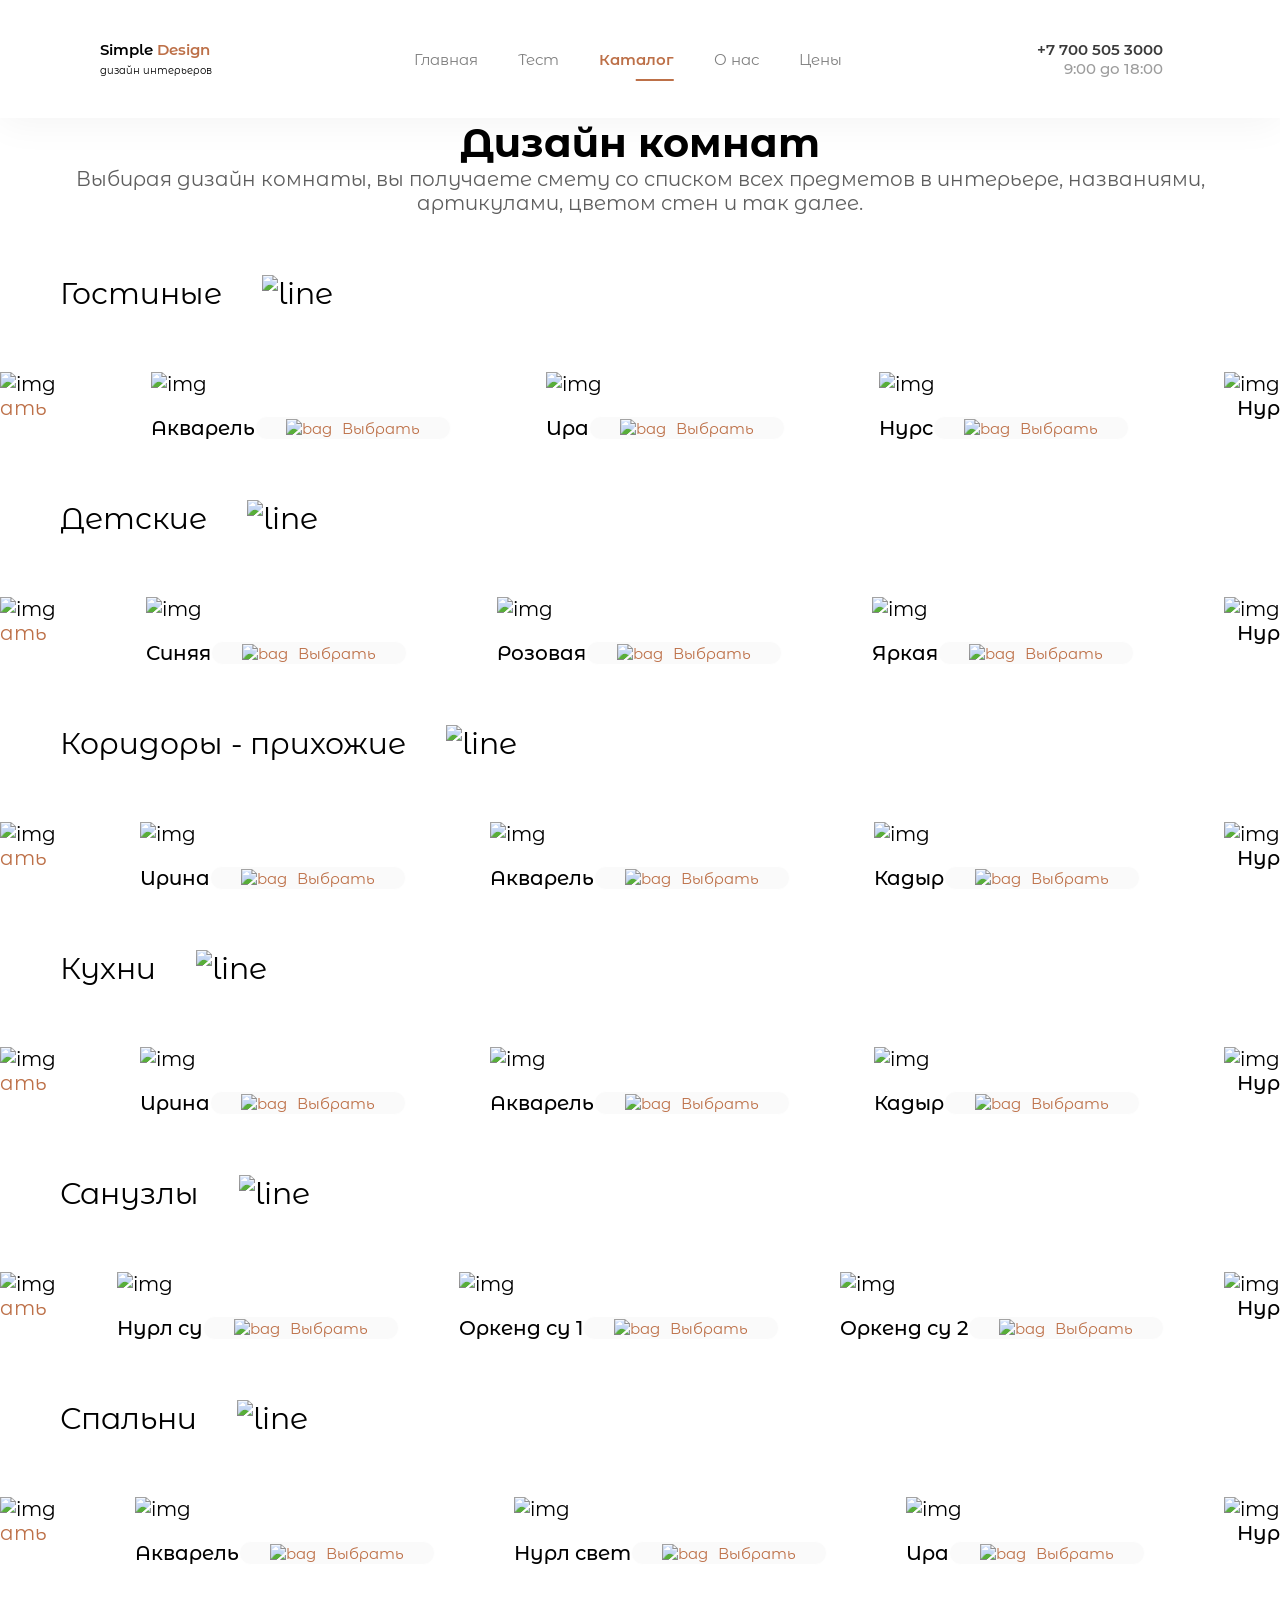
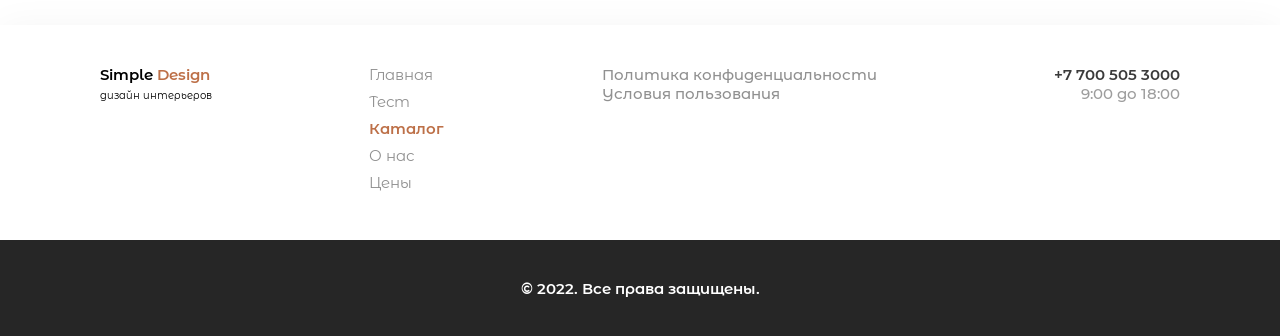
==== pages/catalog.html @ 39212b46 "add style changes" ====
<!DOCTYPE html>
<html lang="en">
  <head>
    <meta charset="UTF-8" />
    <meta http-equiv="X-UA-Compatible" content="IE=edge" />
    <meta name="viewport" content="width=device-width, initial-scale=1.0" />
    <link rel="stylesheet" href="../styles/main.css" />
    <link rel="stylesheet" href="../styles/catalog.css" />
    <link rel="shortcut icon" href="../images/favicon.svg" type="svg/xml" />
    <link
      href="https://fonts.googleapis.com/css2?family=Montserrat+Alternates:ital,wght@0,100;0,200;0,300;0,400;0,500;0,600;0,700;0,800;0,900;1,100;1,200;1,300;1,400;1,500;1,600;1,700;1,800;1,900&display=swap"
      rel="stylesheet"
    />
    <title>Каталог</title>
  </head>

  <body>
    <header class="header">
      <div class="header_container">
        <div class="header_logo">
          <a href="../index.html" class="header_logo-link"
            ><span>Simple</span> <span>Design</span> <br />
            <span>дизайн интерьеров</span></a
          >
        </div>
        <input type="checkbox" id="burger-toggle" class="burger-checkbox" />
        <label for="burger-toggle" class="burger-menu">
          <span></span>
          <span></span>
          <span></span>
        </label>
        <div class="header_nav-contact">
          <div class="header_nav">
            <ul class="header_nav-list">
              <li class="header_nav-item">
                <a href="../index.html" target="_blank" class="header_nav-link"
                  >Главная</a
                >
              </li>
              <li class="header_nav-item">
                <a href="#" target="_blank" class="header_nav-link">Тест</a>
              </li>
              <li class="header_nav-item">
                <a
                  href="./catalog.html"
                  target="_blank"
                  class="header_nav-link active"
                  >Каталог</a
                >
              </li>
              <li class="header_nav-item">
                <a
                  href="./about_us.html"
                  target="_blank"
                  class="header_nav-link"
                  >О нас</a
                >
              </li>
              <li class="header_nav-item">
                <a href="./prices.html" target="_blank" class="header_nav-link"
                  >Цены</a
                >
              </li>
              <li class="header_nav-item">
                <a href="#" target="_blank" id="nav-link_contact">Контакты</a>
              </li>
            </ul>
          </div>
          <div class="header_contact">
            <div class="header_contact-icon">
              <a href="tel:+77005053000" class="header_contact-phone">
                <img src="../images/Vector.svg" alt="" />
              </a>
            </div>
            <div class="header_contact-info">
              <a href="tel:+" class="header_contact-phone">+7 700 505 3000</a>
              <p class="header_contact-hours">9:00 до 18:00</p>
            </div>
          </div>
        </div>
      </div>
    </header>

    <main>
      <div class="main_container">
        <div class="main_ccontainer-head">
          <h3 class="head-design">Дизайн комнат</h3>
          <article class="head-text">
            Выбирая дизайн комнаты, вы получаете смету со списком всех предметов
            в интерьере, названиями, артикулами, цветом стен и так далее.
          </article>
        </div>
        <div class="main_container-livingRoom">
          <div class="livingRoom head">
            Гостиные <img src="../images/сatalog/LongLine.svg" alt="line" />
          </div>
          <div class="livingRoom cardsContainer">
            <div class="livingRoom-card0">
              <img
                src="../images/сatalog/leftHalf.PNG"
                alt="img"
                class="cardImage"
              />
              <p class="cardName-secondary">ать</p>
            </div>

            <div class="livingRoom-card1">
              <img
                src="../images/сatalog/image1.svg"
                alt="img"
                class="cardImage"
              />
              <div class="button-container">
                <p class="cardName">Акварель</p>
                <button class="cardButton">
                  <img src="../images/сatalog/bag.svg" alt="bag" /><a
                    href="./style_overview.html"
                    target="_blank"
                    >Выбрать</a
                  >
                </button>
              </div>
            </div>

            <div class="livingRoom-card2">
              <img
                src="../images/сatalog/image2.svg"
                alt="img"
                class="cardImage"
              />
              <div class="button-container">
                <p class="cardName">Ира</p>
                <button class="cardButton">
                  <img src="../images/сatalog/bag.svg" alt="bag" />Выбрать
                </button>
              </div>
            </div>

            <div class="livingRoom-card3">
              <img
                src="../images/сatalog/image3.svg"
                alt="img"
                class="cardImage"
              />
              <div class="button-container">
                <p class="cardName">Нурс</p>
                <button class="cardButton">
                  <img src="../images/сatalog/bag.svg" alt="bag" />Выбрать
                </button>
              </div>
            </div>

            <div class="livingRoom-card4">
              <img
                src="../images/сatalog/rightHalf.PNG"
                alt="img"
                class="cardImage"
              />
              <p class="cardName-third">Нур</p>
            </div>
          </div>

          <div class="livingRoom cardsContainer-mobile">
            <div class="livingRoom-mobile-card1">
              <img
                src="../images/сatalog/image1(1).svg"
                alt="img"
                class="cardImage-mobile"
              />
              <div class="button-container">
                <p class="cardName">Акварель</p>
                <button class="cardButton">
                  <img src="../images/сatalog/bag.svg" alt="bag" /><a
                    href="./style_overview.html"
                    target="_blank"
                    >Выбрать</a
                  >
                </button>
              </div>
            </div>
            <div class="livingRoom--mobile-card">
              <img
                src="../images/сatalog/line1.PNG"
                alt="img"
                class="cardImage-mobile"
              />
            </div>
          </div>
        </div>

        <div class="main_container-kidsRoom">
          <div class="kidsRoom head">
            Детские <img src="../images/сatalog/LongLine.svg" alt="line" />
          </div>
          <div class="kidsRoom cardsContainer">
            <div class="livingRoom-card0">
              <img
                src="../images/сatalog/leftHalf.PNG"
                alt="img"
                class="cardImage"
              />
              <p class="cardName-secondary">ать</p>
            </div>

            <div class="kidsRoom-card1">
              <img
                src="../images/сatalog/image4.svg"
                alt="img"
                class="cardImage"
              />
              <div class="button-container">
                <p class="cardName">Синяя</p>
                <button class="cardButton">
                  <img src="../images/сatalog/bag.svg" alt="bag" />Выбрать
                </button>
              </div>
            </div>

            <div class="kidsRoom-card2">
              <img
                src="../images/сatalog/image5.svg"
                alt="img"
                class="cardImage"
              />
              <div class="button-container">
                <p class="cardName">Розовая</p>
                <button class="cardButton">
                  <img src="../images/сatalog/bag.svg" alt="bag" />Выбрать
                </button>
              </div>
            </div>

            <div class="kidsRoom-card3">
              <img
                src="../images/сatalog/image6.svg"
                alt=" img"
                class="cardImage"
              />
              <div class="button-container">
                <p class="cardName">Яркая</p>
                <button class="cardButton">
                  <img src="../images/сatalog/bag.svg" alt="bag" />Выбрать
                </button>
              </div>
            </div>

            <div class="livingRoom-card4">
              <img
                src="../images/сatalog/rightHalf.PNG"
                alt="img"
                class="cardImage"
              />
              <p class="cardName-third">Нур</p>
            </div>
          </div>

          <div class="kidsRoom cardsContainer-mobile">
            <div class="kidsRoom-mobile-card1">
              <img
                src="../images/сatalog/image2(2).svg"
                alt="img"
                class="cardImage-mobile"
              />
              <div class="button-container">
                <p class="cardName">Акварель</p>
                <button class="cardButton">
                  <img src="../images/сatalog/bag.svg" alt="bag" />Выбрать
                </button>
              </div>
            </div>
            <div class="livingRoom--mobile-card">
              <img
                src="../images/сatalog/line2.PNG"
                alt="img"
                class="cardImage-mobile"
              />
            </div>
          </div>
        </div>

        <div class="main_container-hall">
          <div class="hall head">
            Коридоры - прихожие
            <img src="../images/сatalog/LongLine.svg" alt="line" />
          </div>
          <div class="hall cardsContainer">
            <div class="livingRoom-card0">
              <img
                src="../images/сatalog/leftHalf.PNG"
                alt="img"
                class="cardImage"
              />
              <p class="cardName-secondary">ать</p>
            </div>

            <div class="hall-card1">
              <img
                src="../images/сatalog/image7.svg"
                alt="img"
                class="cardImage"
              />
              <div class="button-container">
                <p class="cardName">Ирина</p>
                <button class="cardButton">
                  <img src="../images/сatalog/bag.svg" alt="bag" />Выбрать
                </button>
              </div>
            </div>

            <div class="hall-card2">
              <img
                src="../images/сatalog/image8.svg"
                alt="img"
                class="cardImage"
              />
              <div class="button-container">
                <p class="cardName">Акварель</p>
                <button class="cardButton">
                  <img src="../images/сatalog/bag.svg" alt="bag" />Выбрать
                </button>
              </div>
            </div>

            <div class="hall-card3">
              <img
                src="../images/сatalog/image9.svg"
                alt=" img"
                class="cardImage"
              />
              <div class="button-container">
                <p class="cardName">Кадыр</p>
                <button class="cardButton">
                  <img src="../images/сatalog/bag.svg" alt="bag" />Выбрать
                </button>
              </div>
            </div>

            <div class="livingRoom-card4">
              <img
                src="../images/сatalog/rightHalf.PNG"
                alt="img"
                class="cardImage"
              />
              <p class="cardName-third">Нур</p>
            </div>
          </div>

          <div class="hall cardsContainer-mobile">
            <div class="hall-mobile-card1">
              <img
                src="../images/сatalog/image3(2).svg"
                alt="img"
                class="cardImage-mobile"
              />
              <div class="button-container">
                <p class="cardName">Акварель</p>
                <button class="cardButton">
                  <img src="../images/сatalog/bag.svg" alt="bag" />Выбрать
                </button>
              </div>
            </div>
            <div class="livingRoom--mobile-card">
              <img
                src="../images/сatalog/line3.PNG"
                alt="img"
                class="cardImage-mobile"
              />
            </div>
          </div>
        </div>

        <div class="main_container-kitchen">
          <div class="kitchen head">
            Кухни <img src="../images/сatalog/LongLine.svg" alt="line" />
          </div>
          <div class="kitchen cardsContainer">
            <div class="livingRoom-card0">
              <img
                src="../images/сatalog/leftHalf.PNG"
                alt="img"
                class="cardImage"
              />
              <p class="cardName-secondary">ать</p>
            </div>

            <div class="kitchen-card1">
              <img
                src="../images/сatalog/image10.svg"
                alt="img"
                class="cardImage"
              />
              <div class="button-container">
                <p class="cardName">Ирина</p>
                <button class="cardButton">
                  <img src="../images/сatalog/bag.svg" alt="bag" />Выбрать
                </button>
              </div>
            </div>

            <div class="kitchen-card2">
              <img
                src="../images/сatalog/image11.svg"
                alt="img"
                class="cardImage"
              />
              <div class="button-container">
                <p class="cardName">Акварель</p>
                <button class="cardButton">
                  <img src="../images/сatalog/bag.svg" alt="bag" />Выбрать
                </button>
              </div>
            </div>

            <div class="kitchen-card3">
              <img
                src="../images/сatalog/image12.svg"
                alt=" img"
                class="cardImage"
              />
              <div class="button-container">
                <p class="cardName">Кадыр</p>
                <button class="cardButton">
                  <img src="../images/сatalog/bag.svg" alt="bag" />Выбрать
                </button>
              </div>
            </div>

            <div class="livingRoom-card4">
              <img
                src="../images/сatalog/rightHalf.PNG"
                alt="img"
                class="cardImage"
              />
              <p class="cardName-third">Нур</p>
            </div>
          </div>

          <div class="kitchen cardsContainer-mobile">
            <div class="kitchen-mobile-card1">
              <img
                src="../images/сatalog/image4(2).svg"
                alt="img"
                class="cardImage-mobile"
              />
              <div class="button-container">
                <p class="cardName">Акварель</p>
                <button class="cardButton">
                  <img src="../images/сatalog/bag.svg" alt="bag" />Выбрать
                </button>
              </div>
            </div>
            <div class="livingRoom--mobile-card">
              <img
                src="../images/сatalog/line4.PNG"
                alt="img"
                class="cardImage-mobile"
              />
            </div>
          </div>
        </div>
        <div class="main_container-toilet">
          <div class="toilet head">
            Санузлы <img src="../images/сatalog/LongLine.svg" alt="line" />
          </div>
          <div class="toilet cardsContainer">
            <div class="livingRoom-card0">
              <img
                src="../images/сatalog/leftHalf.PNG"
                alt="img"
                class="cardImage"
              />
              <p class="cardName-secondary">ать</p>
            </div>

            <div class="toilet-card1">
              <img
                src="../images/сatalog/image13.svg"
                alt="img"
                class="cardImage"
              />
              <div class="button-container">
                <p class="cardName">Нурл су</p>
                <button class="cardButton">
                  <img src="../images/сatalog/bag.svg" alt="bag" />Выбрать
                </button>
              </div>
            </div>

            <div class="toilet-card2">
              <img
                src="../images/сatalog/image14.svg"
                alt="img"
                class="cardImage"
              />
              <div class="button-container">
                <p class="cardName">Оркенд су 1</p>
                <button class="cardButton">
                  <img src="../images/сatalog/bag.svg" alt="bag" />Выбрать
                </button>
              </div>
            </div>

            <div class="toilet-card3">
              <img
                src="../images/сatalog/image15.svg"
                alt=" img"
                class="cardImage"
              />
              <div class="button-container">
                <p class="cardName">Оркенд су 2</p>
                <button class="cardButton">
                  <img src="../images/сatalog/bag.svg" alt="bag" />Выбрать
                </button>
              </div>
            </div>

            <div class="livingRoom-card4">
              <img
                src="../images/сatalog/rightHalf.PNG"
                alt="img"
                class="cardImage"
              />
              <p class="cardName-third">Нур</p>
            </div>
          </div>

          <div class="toilet cardsContainer-mobile">
            <div class="toilet-mobile-card1">
              <img
                src="../images/сatalog/image5(2).svg"
                alt="img"
                class="cardImage-mobile"
              />
              <div class="button-container">
                <p class="cardName">Акварель</p>
                <button class="cardButton">
                  <img src="../images/сatalog/bag.svg" alt="bag" />Выбрать
                </button>
              </div>
            </div>
            <div class="toilet-mobile-card">
              <img
                src="../images/сatalog/line5.PNG"
                alt="img"
                class="cardImage-mobile"
              />
            </div>
          </div>
        </div>

        <div class="main_container-bedroom">
          <div class="bedroom head">
            Спальни <img src="../images/сatalog/LongLine.svg" alt="line" />
          </div>
          <div class="bedroom cardsContainer">
            <div class="livingRoom-card0">
              <img
                src="../images/сatalog/leftHalf.PNG"
                alt="img"
                class="cardImage"
              />
              <p class="cardName-secondary">ать</p>
            </div>

            <div class="bedroom-card1">
              <img
                src="../images/сatalog/image16.svg"
                alt="img"
                class="cardImage"
              />
              <div class="button-container">
                <p class="cardName">Акварель</p>
                <button class="cardButton">
                  <img src="../images/сatalog/bag.svg" alt="bag" />Выбрать
                </button>
              </div>
            </div>

            <div class="bedroom-card2">
              <img
                src="../images/сatalog/image17.svg"
                alt="img"
                class="cardImage"
              />
              <div class="button-container">
                <p class="cardName">Нурл свет</p>
                <button class="cardButton">
                  <img src="../images/сatalog/bag.svg" alt="bag" />Выбрать
                </button>
              </div>
            </div>

            <div class="bedroom-card3">
              <img
                src="../images/сatalog/image18.svg"
                alt=" img"
                class="cardImage"
              />
              <div class="button-container">
                <p class="cardName">Ира</p>
                <button class="cardButton">
                  <img src="../images/сatalog/bag.svg" alt="bag" />Выбрать
                </button>
              </div>
            </div>

            <div class="livingRoom-card4">
              <img
                src="../images/сatalog/rightHalf.PNG"
                alt="img"
                class="cardImage"
              />
              <p class="cardName-third">Нур</p>
            </div>
          </div>

          <div class="bedroom cardsContainer-mobile">
            <div class="bedroom-mobile-card1">
              <img
                src="../images/сatalog/image6(2).svg"
                alt="img"
                class="cardImage-mobile"
              />
              <div class="button-container">
                <p class="cardName">Акварель</p>
                <button class="cardButton">
                  <img src="../images/сatalog/bag.svg" alt="bag" />Выбрать
                </button>
              </div>
            </div>
            <div class="toilet-mobile-card">
              <img
                src="../images/сatalog/line6.PNG"
                alt="img"
                class="cardImage-mobile"
              />
            </div>
          </div>
        </div>
      </div>
    </main>

    <footer class="footer">
      <div class="footer_container">
        <div class="footer_logo">
          <a href="#" class="footer_logo-link"
            ><span>Simple</span> <span>Design</span> <br />
            <span>дизайн интерьеров</span></a
          >
        </div>
        <div class="footer_nav">
          <ul class="footer_nav-list">
            <li class="footer_nav-item">
              <a href="../index.html" target="_blank" class="footer_nav-link"
                >Главная</a
              >
            </li>
            <li class="footer_nav-item">
              <a href="#" target="_blank" class="footer_nav-link">Тест</a>
            </li>
            <li class="footer_nav-item">
              <a
                href="./catalog.html"
                target="_blank"
                class="footer_nav-link active"
                >Каталог</a
              >
            </li>
            <li class="footer_nav-item">
              <a href="./about_us.html" target="_blank" class="footer_nav-link"
                >О нас</a
              >
            </li>
            <li class="footer_nav-item">
              <a href="#" target="_blank" class="footer_nav-link">Цены</a>
            </li>
          </ul>
        </div>
        <div class="footer-policy">
          <ul class="footer_policy-list">
            <li class="footer_policy-item">
              <a href="#" target="_blank" class="footer_policy-link"
                >Политика конфиденциальности</a
              >
            </li>
            <li class="footer_policy-item">
              <a href="#" target="_blank" class="footer_policy-link"
                >Условия пользования</a
              >
            </li>
          </ul>
        </div>
        <div class="footer_contact">
          <div class="footer_contact-icon">
            <a href="tel:+77005053000" class="footer_contact-phone"
              ><img src="../images/Vector.svg" alt=""
            /></a>
          </div>
          <div class="footer_contact-info">
            <a href="tel:+" class="footer_contact-phone">+7 700 505 3000</a>
            <p class="footer_contact-hours">9:00 до 18:00</p>
          </div>
        </div>
      </div>
      <div class="footer__copyright">
        <p>&copy; 2022. Все права защищены.</p>
      </div>
    </footer>
  </body>
</html>
---- styles/main.css ----
* {
  padding: 0;
  margin: 0;
  box-sizing: border-box;
}

html {
  font-family: "Montserrat Alternates", sans-serif;
  font-size: 20px;
}

body {
  width: 100%;
  max-width: 1600px;
  margin: 0 auto;
}/*# sourceMappingURL=main.css.map */
---- styles/catalog.css ----
@charset "UTF-8";
.header_container {
  font-weight: 600;
  font-size: 0.75rem;
  box-shadow: 0 4px 37px 0 rgba(0, 0, 0, 0.05);
  padding: 2rem 5rem;
  display: flex;
  justify-content: space-between;
  position: relative;
}
.header_container a {
  text-decoration: none;
}
.header_container .header_logo a span:nth-of-type(1) {
  color: black;
}
.header_container .header_logo a span:nth-of-type(2) {
  color: #bd7048;
}
.header_container .header_logo a span:nth-of-type(3) {
  font-weight: 400;
  color: black;
  font-size: 0.5rem;
}
.header_container .burger-checkbox {
  display: none;
}
.header_container .burger-menu {
  display: none;
  flex-direction: column;
  justify-content: space-between;
  width: 37px;
  height: 37px;
  cursor: pointer;
}
.header_container .burger-menu span {
  display: block;
  background-color: #000;
  height: 6px;
  width: 100%;
  margin: 4px 0;
  transition: all 0.3s ease;
}
.header_container .burger-menu span:nth-child(1), .header_container .burger-menu span:nth-child(3) {
  /* Верхняя и нижняя линии */
  width: 25px;
  margin-left: 10px; /* Длина короче средней */
}
.header_container .burger-menu span:nth-child(2) {
  /* Средняя линия */
  width: 40px;
  margin-left: 0; /* Полная ширина */
}
.header_container .header_nav-contact {
  display: flex;
  justify-content: space-around;
  align-items: center;
  width: 80%;
}
.header_container .header_nav-contact .header_nav {
  display: flex;
  margin-left: 3rem;
}
.header_container .header_nav-contact .header_nav-list {
  display: flex;
  list-style: none;
  font-weight: 400;
}
.header_container .header_nav-contact .header_nav-list li {
  padding: 0.4rem 1rem;
}
.header_container .header_nav-contact .header_nav-list li a {
  color: rgba(0, 0, 0, 0.5);
}
.header_container .header_nav-contact .header_nav-list li #nav-link_contact {
  display: none;
}
.header_container .header_nav-contact .header_nav-list .header_nav-link {
  padding-bottom: 0.6rem;
  position: relative;
  transition: color 0.3s ease;
}
.header_container .header_nav-contact .header_nav-list .header_nav-link::after {
  content: "";
  position: absolute;
  bottom: 0;
  left: 25%;
  width: 50%;
  height: 0.1rem;
  background-color: #bd7048;
  transform: translateX(50%);
  transition: opacity 0.3s ease;
  opacity: 0;
}
.header_container .header_nav-contact .header_nav-list .header_nav-link.active {
  color: #bd7048;
  font-weight: 600;
}
.header_container .header_nav-contact .header_nav-list .header_nav-link.active::after {
  opacity: 1;
}
.header_container .header_nav-contact .header_nav-list .header_nav-link:hover {
  color: #bd7048;
}
.header_container .header_nav-contact .header_nav-list .header_nav-link:hover::after {
  opacity: 1;
}
.header_container .header_nav-contact .header_contact {
  display: flex;
  align-items: center;
  margin-left: 4rem;
}
.header_container .header_nav-contact .header_contact .header_contact-icon {
  padding-top: 0.2rem;
  padding-right: 1rem;
}
.header_container .header_nav-contact .header_contact .header_contact-info {
  display: flex;
  flex-direction: column;
  align-items: flex-end;
}
.header_container .header_nav-contact .header_contact .header_contact-info a {
  font-weight: 600;
  color: #3b3b3b;
}
.header_container .header_nav-contact .header_contact .header_contact-info a:hover {
  color: #bd7048;
}
.header_container .header_nav-contact .header_contact .header_contact-info p {
  font-weight: 500;
  color: rgba(59, 59, 59, 0.5);
}

.footer {
  font-family: "Montserrat Alternates", sans-serif;
  font-size: 0.75rem;
  font-weight: 600;
  box-shadow: 0 4px 37px 0 rgba(0, 0, 0, 0.05);
}
.footer .footer_container {
  padding: 2rem 5rem;
  display: flex;
  justify-content: space-between;
}
.footer .footer_container a {
  text-decoration: none;
}
.footer .footer_container .footer_logo a span:nth-of-type(1) {
  color: black;
}
.footer .footer_container .footer_logo a span:nth-of-type(2) {
  color: #bd7048;
}
.footer .footer_container .footer_logo a span:nth-of-type(3) {
  font-weight: 400;
  color: black;
  font-size: 0.5rem;
}
.footer .footer_container .footer_nav-list {
  list-style: none;
  font-weight: 400;
}
.footer .footer_container .footer_nav-list li {
  padding-bottom: 0.4rem;
}
.footer .footer_container .footer_nav-list li a {
  color: rgba(33, 33, 33, 0.5);
}
.footer .footer_container .footer_nav-list .footer_nav-link.active {
  color: #bd7048;
  font-weight: 600;
}
.footer .footer_container .footer_nav-list .footer_nav-link.active::after {
  opacity: 1;
}
.footer .footer_container .footer_nav-list .footer_nav-link:hover {
  color: #bd7048;
}
.footer .footer_container .footer-policy {
  font-weight: 500;
}
.footer .footer_container .footer-policy li {
  list-style: none;
}
.footer .footer_container .footer-policy li a {
  color: rgba(33, 33, 33, 0.5);
}
.footer .footer_container .footer-policy li a:hover {
  color: #bd7048;
}
.footer .footer_container .footer_contact {
  display: flex;
}
.footer .footer_container .footer_contact .footer_contact-icon {
  padding-top: 0.2rem;
  padding-right: 1rem;
}
.footer .footer_container .footer_contact .footer_contact-info {
  display: flex;
  flex-direction: column;
  align-items: flex-end;
}
.footer .footer_container .footer_contact .footer_contact-info a {
  font-weight: 600;
  color: #3b3b3b;
}
.footer .footer_container .footer_contact .footer_contact-info a:hover {
  color: #bd7048;
}
.footer .footer_container .footer_contact .footer_contact-info p {
  font-weight: 500;
  color: rgba(59, 59, 59, 0.5);
}
.footer .footer__copyright {
  height: 4.8rem;
  background-color: #262626;
  color: white;
  display: flex;
  justify-content: center;
  align-items: center;
}

.main_container {
  padding: 0 0 3rem 0;
  font-family: "Montserrat Alternates", sans-serif;
}

.main_ccontainer-head {
  display: flex;
  flex-direction: column;
  align-items: center;
}

.head-design {
  font-size: 40px;
}

.head-text {
  color: rgba(26, 26, 26, 0.7);
  font-size: 20px;
  max-width: 62.75rem;
  text-align: center;
}

.head {
  display: flex;
  font-size: 30px;
  padding: 3rem;
  gap: 2rem;
}
.head img {
  max-width: 60rem;
}

.cardsContainer {
  display: flex;
  flex-wrap: nowrap;
  justify-content: space-between;
}

.cardImage {
  height: 16rem;
}

.cardName,
.cardName-third {
  font-weight: 500;
}

.cardName-third {
  text-align: end;
}

.cardButton {
  display: flex;
  align-items: center;
  gap: 10px;
  border: 1px solid white;
  border-radius: 25px;
  font-family: "Montserrat Alternates", sans-serif;
  color: #bd7048;
  font-size: 15px;
  background-color: #fafafa;
  padding-left: 1.5rem;
  padding-right: 1.5rem;
  cursor: pointer;
}
.cardButton:hover {
  background-color: #f14635;
  opacity: 0.8;
  color: white;
}
.cardButton a {
  text-decoration: none;
  color: #bd7048;
}
.cardButton a:hover {
  color: white;
}

.cardName-secondary {
  color: #bd7048;
}

.button-container {
  padding-top: 1rem;
  display: flex;
  justify-content: space-around;
}

.button {
  text-align: center;
  cursor: pointer;
}

.cardsContainer-mobile {
  display: none;
}

@media screen and (max-width: 768px) {
  .main_container {
    min-width: 760px;
    max-width: 768px;
  }
  .cardImage {
    max-width: 15rem;
  }
  .cardName,
  .cardButton,
  .cardButton > a {
    font-size: 0.8rem;
  }
  .livingRoom-card0,
  .livingRoom-card4 {
    display: none;
  }
  .head {
    gap: 1rem;
  }
  .head img {
    max-width: 18rem;
  }
  .header_container .burger-menu {
    display: flex;
  }
  .header_container .header_nav-contact {
    display: none;
    flex-direction: column;
    align-items: flex-end;
    background-color: white;
    position: absolute;
    padding: 0 4rem;
    top: 100%;
    right: 0%;
    width: 50%;
    font-size: large;
    border-radius: 0 0 0 20px;
    box-shadow: 0 4px 6px rgba(0, 0, 0, 0.475);
    z-index: 10;
  }
  .header_container .header_nav-contact .header_nav .header_nav-list {
    flex-direction: column;
    align-items: flex-end;
  }
  .header_container .header_nav-contact .header_nav .header_nav-list #nav-link_contact {
    display: inline-block;
  }
  .header_container .header_nav-contact .header_nav .header_nav-list .header_nav-item {
    margin: 0;
    margin-bottom: 1rem;
    text-align: center;
  }
  .header_container .header_nav-contact .header_contact {
    display: none;
  }
  .header_container .burger-checkbox:checked ~ .header_nav-contact {
    display: flex;
    width: 10rem;
  }
  .header_container .burger-checkbox:checked + .burger-menu span:nth-child(1) {
    transform: rotate(45deg) translate(12px, 6px);
  }
  .header_container .burger-checkbox:checked + .burger-menu span:nth-child(2) {
    opacity: 0;
  }
  .header_container .burger-checkbox:checked + .burger-menu span:nth-child(3) {
    transform: rotate(-45deg) translate(11px, -5px);
  }
  .footer .footer_nav {
    display: none;
  }
}
@media screen and (max-width: 440px) {
  .header_container {
    padding: 2rem;
  }
  .header_container .burger-checkbox:checked ~ .header_nav-contact {
    width: 12rem;
  }
  .main_container,
  .header,
  .footer {
    min-width: 27.5rem;
  }
  .cardsContainer {
    display: none;
  }
  .cardsContainer-mobile {
    display: flex;
    justify-content: space-between;
    padding-left: 2.5rem;
  }
  .cardImage-mobile {
    height: 13.6rem;
  }
  .main_ccontainer-head {
    display: none;
  }
  .head {
    font-size: 25px;
  }
  .head img {
    display: none;
  }
  .footer .footer-policy {
    display: none;
  }
}/*# sourceMappingURL=catalog.css.map */
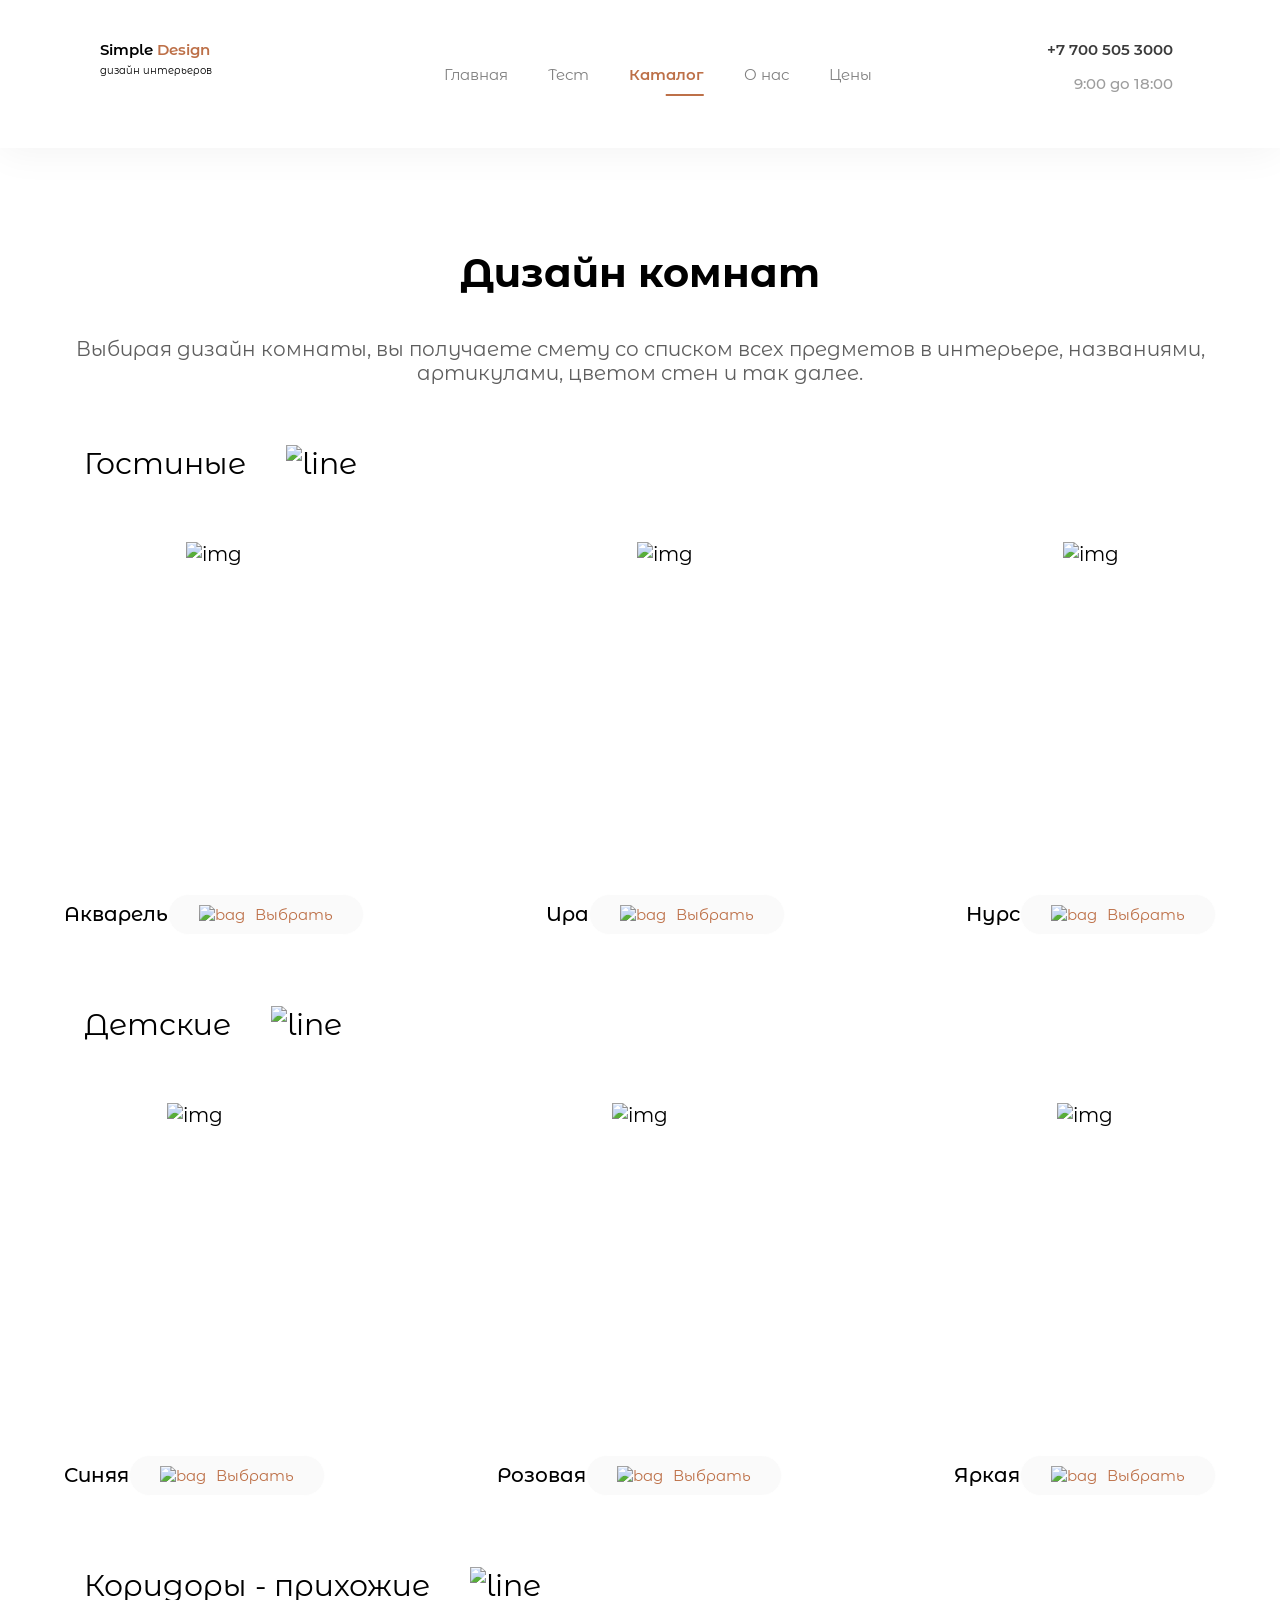
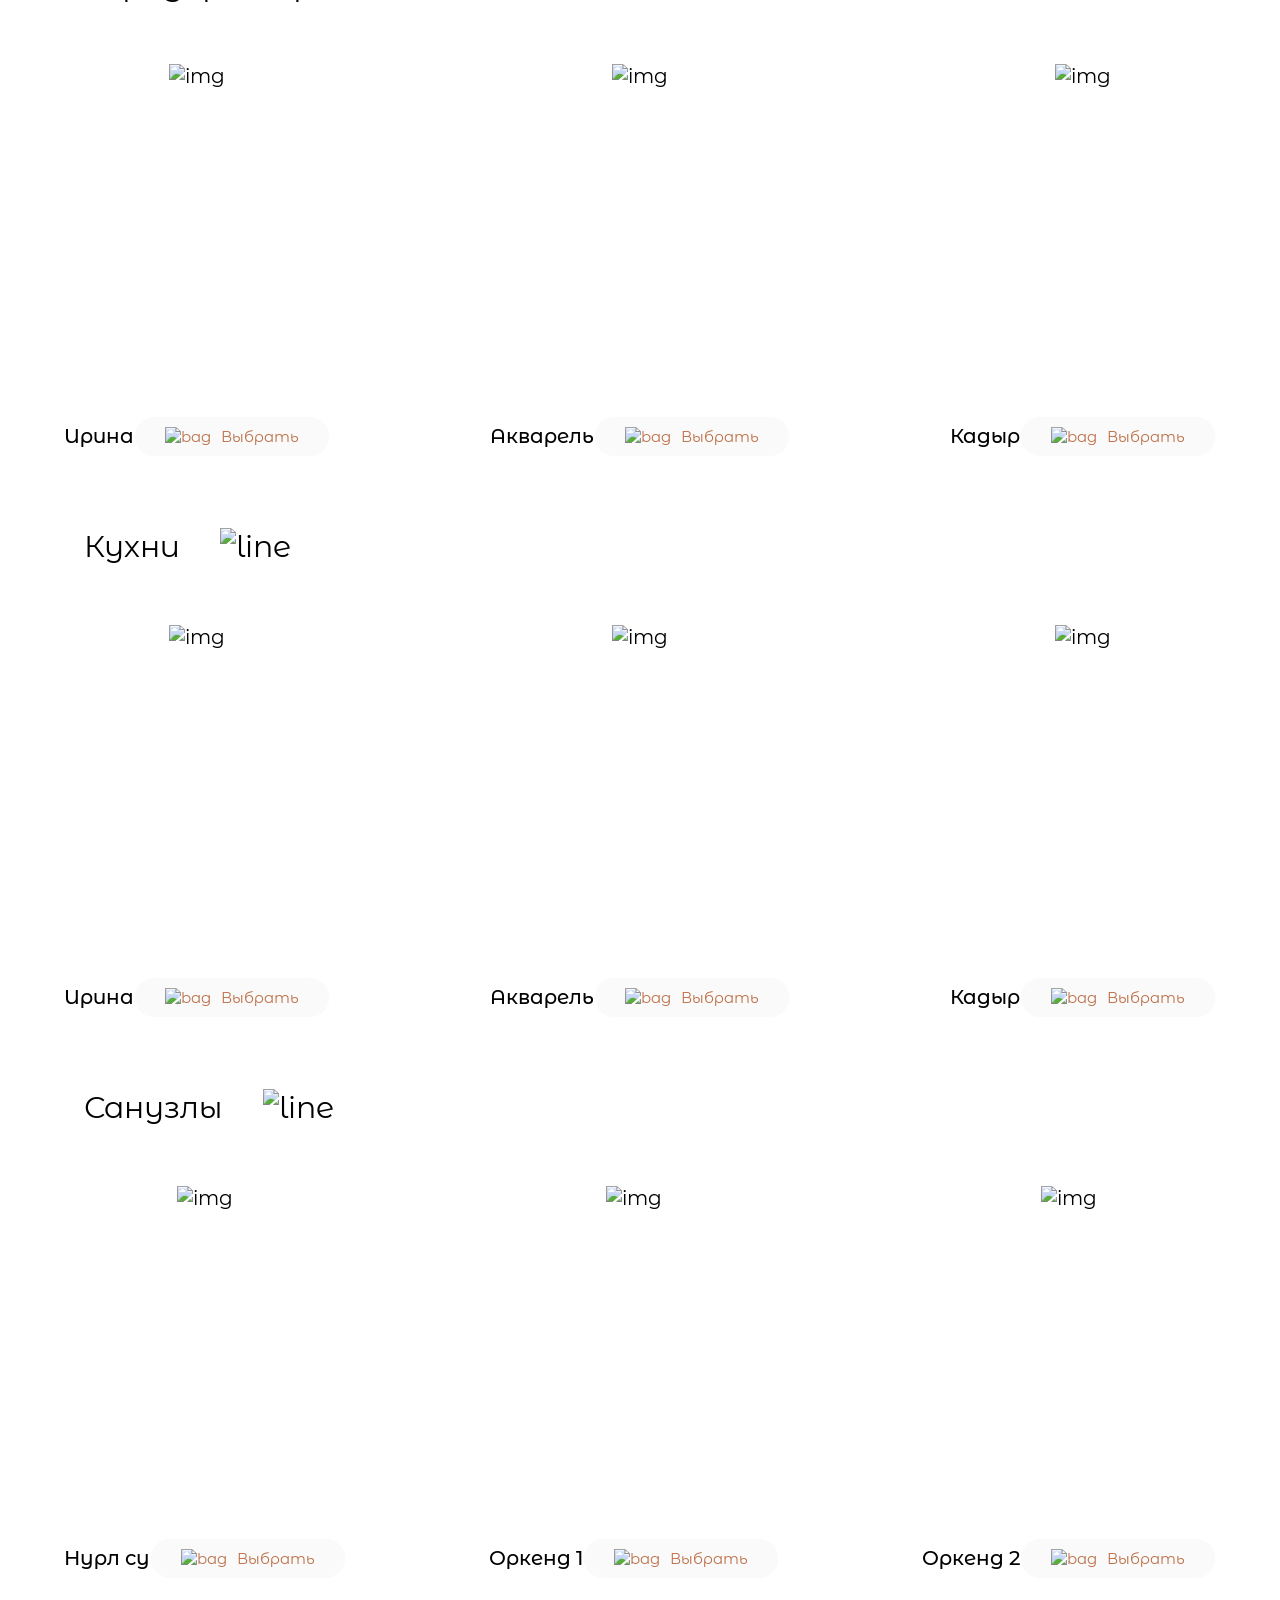
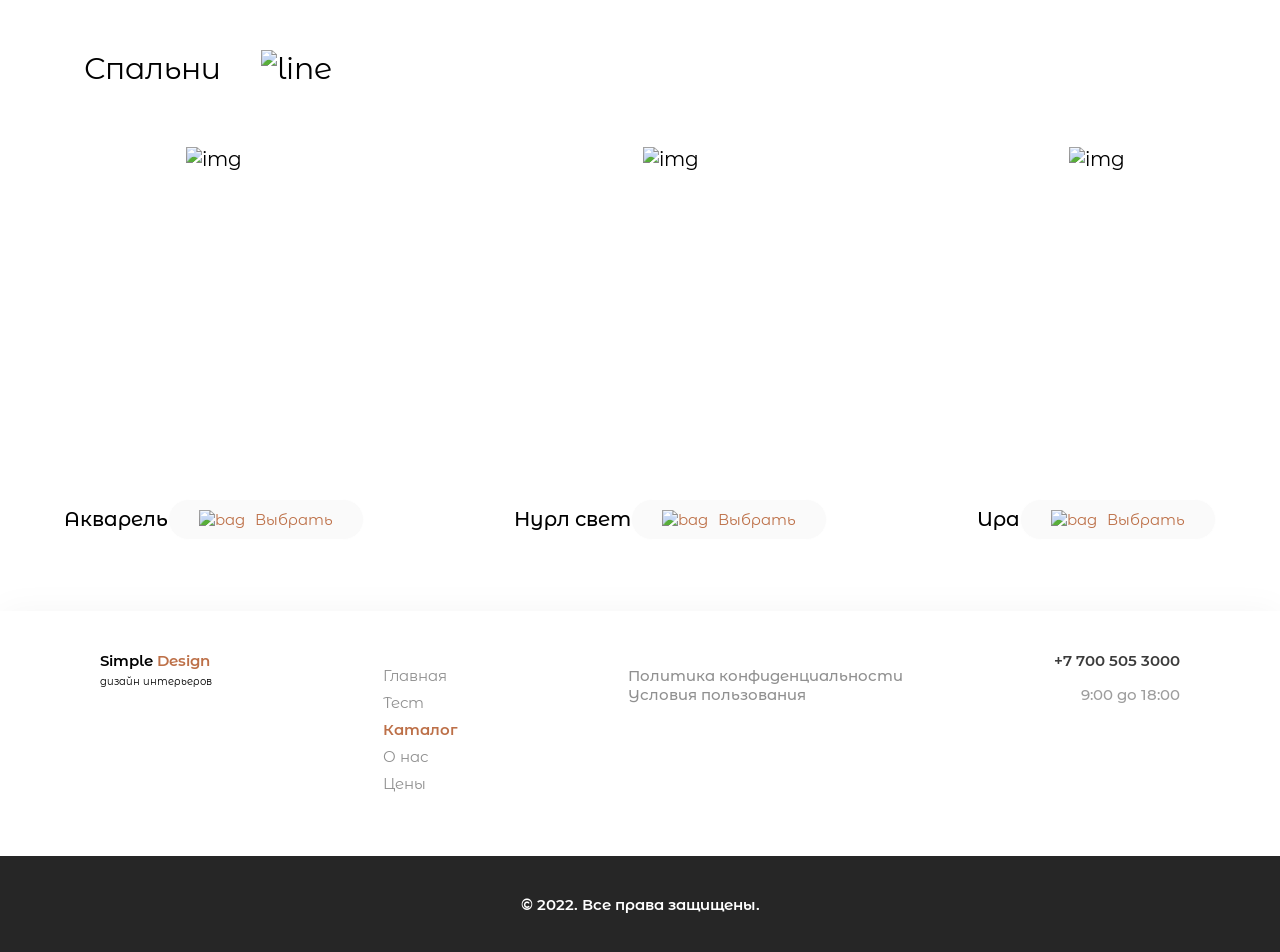
==== commit d4cf78c5: "style fixes" ====
--- a/pages/catalog.html
+++ b/pages/catalog.html
@@ -95,16 +95,7 @@
             Гостиные <img src="../images/сatalog/LongLine.svg" alt="line" />
           </div>
           <div class="livingRoom cardsContainer">
-            <div class="livingRoom-card0">
-              <img
-                src="../images/сatalog/leftHalf.PNG"
-                alt="img"
-                class="cardImage"
-              />
-              <p class="cardName-secondary">ать</p>
-            </div>
-
-            <div class="livingRoom-card1">
+            <div class="livingRoom-card1 card">
               <img
                 src="../images/сatalog/image1.svg"
                 alt="img"
@@ -122,7 +113,7 @@
               </div>
             </div>
 
-            <div class="livingRoom-card2">
+            <div class="livingRoom-card2 card">
               <img
                 src="../images/сatalog/image2.svg"
                 alt="img"
@@ -136,7 +127,7 @@
               </div>
             </div>
 
-            <div class="livingRoom-card3">
+            <div class="livingRoom-card3 card">
               <img
                 src="../images/сatalog/image3.svg"
                 alt="img"
@@ -148,22 +139,13 @@
                   <img src="../images/сatalog/bag.svg" alt="bag" />Выбрать
                 </button>
               </div>
-            </div>
-
-            <div class="livingRoom-card4">
-              <img
-                src="../images/сatalog/rightHalf.PNG"
-                alt="img"
-                class="cardImage"
-              />
-              <p class="cardName-third">Нур</p>
             </div>
           </div>
 
           <div class="livingRoom cardsContainer-mobile">
             <div class="livingRoom-mobile-card1">
               <img
-                src="../images/сatalog/image1(1).svg"
+                src="../images/сatalog/image1-1.svg"
                 alt="img"
                 class="cardImage-mobile"
               />
@@ -178,13 +160,6 @@
                 </button>
               </div>
             </div>
-            <div class="livingRoom--mobile-card">
-              <img
-                src="../images/сatalog/line1.PNG"
-                alt="img"
-                class="cardImage-mobile"
-              />
-            </div>
           </div>
         </div>
 
@@ -193,16 +168,7 @@
             Детские <img src="../images/сatalog/LongLine.svg" alt="line" />
           </div>
           <div class="kidsRoom cardsContainer">
-            <div class="livingRoom-card0">
-              <img
-                src="../images/сatalog/leftHalf.PNG"
-                alt="img"
-                class="cardImage"
-              />
-              <p class="cardName-secondary">ать</p>
-            </div>
-
-            <div class="kidsRoom-card1">
+            <div class="kidsRoom-card1 card">
               <img
                 src="../images/сatalog/image4.svg"
                 alt="img"
@@ -216,7 +182,7 @@
               </div>
             </div>
 
-            <div class="kidsRoom-card2">
+            <div class="kidsRoom-card2 card">
               <img
                 src="../images/сatalog/image5.svg"
                 alt="img"
@@ -230,7 +196,7 @@
               </div>
             </div>
 
-            <div class="kidsRoom-card3">
+            <div class="kidsRoom-card3 card">
               <img
                 src="../images/сatalog/image6.svg"
                 alt=" img"
@@ -243,37 +209,21 @@
                 </button>
               </div>
             </div>
-
-            <div class="livingRoom-card4">
-              <img
-                src="../images/сatalog/rightHalf.PNG"
-                alt="img"
-                class="cardImage"
-              />
-              <p class="cardName-third">Нур</p>
-            </div>
           </div>
 
           <div class="kidsRoom cardsContainer-mobile">
             <div class="kidsRoom-mobile-card1">
               <img
-                src="../images/сatalog/image2(2).svg"
+                src="../images/сatalog/image2-2.svg"
                 alt="img"
                 class="cardImage-mobile"
               />
               <div class="button-container">
-                <p class="cardName">Акварель</p>
-                <button class="cardButton">
-                  <img src="../images/сatalog/bag.svg" alt="bag" />Выбрать
-                </button>
-              </div>
-            </div>
-            <div class="livingRoom--mobile-card">
-              <img
-                src="../images/сatalog/line2.PNG"
-                alt="img"
-                class="cardImage-mobile"
-              />
+                <p class="cardName">Синяя</p>
+                <button class="cardButton">
+                  <img src="../images/сatalog/bag.svg" alt="bag" />Выбрать
+                </button>
+              </div>
             </div>
           </div>
         </div>
@@ -284,16 +234,7 @@
             <img src="../images/сatalog/LongLine.svg" alt="line" />
           </div>
           <div class="hall cardsContainer">
-            <div class="livingRoom-card0">
-              <img
-                src="../images/сatalog/leftHalf.PNG"
-                alt="img"
-                class="cardImage"
-              />
-              <p class="cardName-secondary">ать</p>
-            </div>
-
-            <div class="hall-card1">
+            <div class="hall-card1 card">
               <img
                 src="../images/сatalog/image7.svg"
                 alt="img"
@@ -307,7 +248,7 @@
               </div>
             </div>
 
-            <div class="hall-card2">
+            <div class="hall-card2 card">
               <img
                 src="../images/сatalog/image8.svg"
                 alt="img"
@@ -321,7 +262,7 @@
               </div>
             </div>
 
-            <div class="hall-card3">
+            <div class="hall-card3 card">
               <img
                 src="../images/сatalog/image9.svg"
                 alt=" img"
@@ -334,37 +275,21 @@
                 </button>
               </div>
             </div>
-
-            <div class="livingRoom-card4">
-              <img
-                src="../images/сatalog/rightHalf.PNG"
-                alt="img"
-                class="cardImage"
-              />
-              <p class="cardName-third">Нур</p>
-            </div>
           </div>
 
           <div class="hall cardsContainer-mobile">
             <div class="hall-mobile-card1">
               <img
-                src="../images/сatalog/image3(2).svg"
+                src="../images/сatalog/image3-2.svg"
                 alt="img"
                 class="cardImage-mobile"
               />
               <div class="button-container">
-                <p class="cardName">Акварель</p>
-                <button class="cardButton">
-                  <img src="../images/сatalog/bag.svg" alt="bag" />Выбрать
-                </button>
-              </div>
-            </div>
-            <div class="livingRoom--mobile-card">
-              <img
-                src="../images/сatalog/line3.PNG"
-                alt="img"
-                class="cardImage-mobile"
-              />
+                <p class="cardName">Ирина</p>
+                <button class="cardButton">
+                  <img src="../images/сatalog/bag.svg" alt="bag" />Выбрать
+                </button>
+              </div>
             </div>
           </div>
         </div>
@@ -374,16 +299,7 @@
             Кухни <img src="../images/сatalog/LongLine.svg" alt="line" />
           </div>
           <div class="kitchen cardsContainer">
-            <div class="livingRoom-card0">
-              <img
-                src="../images/сatalog/leftHalf.PNG"
-                alt="img"
-                class="cardImage"
-              />
-              <p class="cardName-secondary">ать</p>
-            </div>
-
-            <div class="kitchen-card1">
+            <div class="kitchen-card1 card">
               <img
                 src="../images/сatalog/image10.svg"
                 alt="img"
@@ -397,7 +313,7 @@
               </div>
             </div>
 
-            <div class="kitchen-card2">
+            <div class="kitchen-card2 card">
               <img
                 src="../images/сatalog/image11.svg"
                 alt="img"
@@ -411,7 +327,7 @@
               </div>
             </div>
 
-            <div class="kitchen-card3">
+            <div class="kitchen-card3 card">
               <img
                 src="../images/сatalog/image12.svg"
                 alt=" img"
@@ -424,37 +340,21 @@
                 </button>
               </div>
             </div>
-
-            <div class="livingRoom-card4">
-              <img
-                src="../images/сatalog/rightHalf.PNG"
-                alt="img"
-                class="cardImage"
-              />
-              <p class="cardName-third">Нур</p>
-            </div>
           </div>
 
           <div class="kitchen cardsContainer-mobile">
             <div class="kitchen-mobile-card1">
               <img
-                src="../images/сatalog/image4(2).svg"
+                src="../images/сatalog/image4-2.svg"
                 alt="img"
                 class="cardImage-mobile"
               />
               <div class="button-container">
-                <p class="cardName">Акварель</p>
-                <button class="cardButton">
-                  <img src="../images/сatalog/bag.svg" alt="bag" />Выбрать
-                </button>
-              </div>
-            </div>
-            <div class="livingRoom--mobile-card">
-              <img
-                src="../images/сatalog/line4.PNG"
-                alt="img"
-                class="cardImage-mobile"
-              />
+                <p class="cardName">Ирина</p>
+                <button class="cardButton">
+                  <img src="../images/сatalog/bag.svg" alt="bag" />Выбрать
+                </button>
+              </div>
             </div>
           </div>
         </div>
@@ -463,16 +363,8 @@
             Санузлы <img src="../images/сatalog/LongLine.svg" alt="line" />
           </div>
           <div class="toilet cardsContainer">
-            <div class="livingRoom-card0">
-              <img
-                src="../images/сatalog/leftHalf.PNG"
-                alt="img"
-                class="cardImage"
-              />
-              <p class="cardName-secondary">ать</p>
-            </div>
-
-            <div class="toilet-card1">
+
+            <div class="toilet-card1 card">
               <img
                 src="../images/сatalog/image13.svg"
                 alt="img"
@@ -486,64 +378,48 @@
               </div>
             </div>
 
-            <div class="toilet-card2">
+            <div class="toilet-card2 card">
               <img
                 src="../images/сatalog/image14.svg"
                 alt="img"
                 class="cardImage"
               />
               <div class="button-container">
-                <p class="cardName">Оркенд су 1</p>
-                <button class="cardButton">
-                  <img src="../images/сatalog/bag.svg" alt="bag" />Выбрать
-                </button>
-              </div>
-            </div>
-
-            <div class="toilet-card3">
+                <p class="cardName">Оркенд 1</p>
+                <button class="cardButton">
+                  <img src="../images/сatalog/bag.svg" alt="bag" />Выбрать
+                </button>
+              </div>
+            </div>
+
+            <div class="toilet-card3 card">
               <img
                 src="../images/сatalog/image15.svg"
                 alt=" img"
                 class="cardImage"
               />
               <div class="button-container">
-                <p class="cardName">Оркенд су 2</p>
-                <button class="cardButton">
-                  <img src="../images/сatalog/bag.svg" alt="bag" />Выбрать
-                </button>
-              </div>
-            </div>
-
-            <div class="livingRoom-card4">
-              <img
-                src="../images/сatalog/rightHalf.PNG"
-                alt="img"
-                class="cardImage"
-              />
-              <p class="cardName-third">Нур</p>
+                <p class="cardName">Оркенд 2</p>
+                <button class="cardButton">
+                  <img src="../images/сatalog/bag.svg" alt="bag" />Выбрать
+                </button>
+              </div>
             </div>
           </div>
 
           <div class="toilet cardsContainer-mobile">
             <div class="toilet-mobile-card1">
               <img
-                src="../images/сatalog/image5(2).svg"
+                src="../images/сatalog/image5-2.svg"
                 alt="img"
                 class="cardImage-mobile"
               />
               <div class="button-container">
-                <p class="cardName">Акварель</p>
-                <button class="cardButton">
-                  <img src="../images/сatalog/bag.svg" alt="bag" />Выбрать
-                </button>
-              </div>
-            </div>
-            <div class="toilet-mobile-card">
-              <img
-                src="../images/сatalog/line5.PNG"
-                alt="img"
-                class="cardImage-mobile"
-              />
+                <p class="cardName">Нурл су</p>
+                <button class="cardButton">
+                  <img src="../images/сatalog/bag.svg" alt="bag" />Выбрать
+                </button>
+              </div>
             </div>
           </div>
         </div>
@@ -553,16 +429,8 @@
             Спальни <img src="../images/сatalog/LongLine.svg" alt="line" />
           </div>
           <div class="bedroom cardsContainer">
-            <div class="livingRoom-card0">
-              <img
-                src="../images/сatalog/leftHalf.PNG"
-                alt="img"
-                class="cardImage"
-              />
-              <p class="cardName-secondary">ать</p>
-            </div>
-
-            <div class="bedroom-card1">
+
+            <div class="bedroom-card1 card">
               <img
                 src="../images/сatalog/image16.svg"
                 alt="img"
@@ -576,7 +444,7 @@
               </div>
             </div>
 
-            <div class="bedroom-card2">
+            <div class="bedroom-card2 card">
               <img
                 src="../images/сatalog/image17.svg"
                 alt="img"
@@ -590,7 +458,7 @@
               </div>
             </div>
 
-            <div class="bedroom-card3">
+            <div class="bedroom-card3 card">
               <img
                 src="../images/сatalog/image18.svg"
                 alt=" img"
@@ -604,20 +472,10 @@
               </div>
             </div>
 
-            <div class="livingRoom-card4">
-              <img
-                src="../images/сatalog/rightHalf.PNG"
-                alt="img"
-                class="cardImage"
-              />
-              <p class="cardName-third">Нур</p>
-            </div>
-          </div>
-
           <div class="bedroom cardsContainer-mobile">
             <div class="bedroom-mobile-card1">
               <img
-                src="../images/сatalog/image6(2).svg"
+                src="../images/сatalog/image6-2.svg"
                 alt="img"
                 class="cardImage-mobile"
               />
@@ -627,13 +485,6 @@
                   <img src="../images/сatalog/bag.svg" alt="bag" />Выбрать
                 </button>
               </div>
-            </div>
-            <div class="toilet-mobile-card">
-              <img
-                src="../images/сatalog/line6.PNG"
-                alt="img"
-                class="cardImage-mobile"
-              />
             </div>
           </div>
         </div>
--- a/styles/main.css
+++ b/styles/main.css
@@ -1,16 +1,34 @@
-* {
-  padding: 0;
-  margin: 0;
-  box-sizing: border-box;
-}
-
 html {
   font-family: "Montserrat Alternates", sans-serif;
   font-size: 20px;
+  box-sizing: border-box;
+  margin: 0;
+  padding: 0;
 }
 
 body {
   width: 100%;
   max-width: 1600px;
   margin: 0 auto;
+}
+
+main {
+  padding: 0 5%;
+}
+
+@media screen and (max-width: 768px) {
+  body {
+    max-width: 768px;
+  }
+  body main {
+    padding: 0 4%;
+  }
+}
+@media screen and (max-width: 440px) {
+  body {
+    max-width: 425px;
+  }
+  body main {
+    padding: 0 10px;
+  }
 }/*# sourceMappingURL=main.css.map */
--- a/styles/catalog.css
+++ b/styles/catalog.css
@@ -221,7 +221,7 @@
 }
 
 .main_container {
-  padding: 0 0 3rem 0;
+  padding: 3rem 0;
   font-family: "Montserrat Alternates", sans-serif;
 }
 
@@ -245,11 +245,17 @@
 .head {
   display: flex;
   font-size: 30px;
-  padding: 3rem;
+  padding: 3rem 1rem;
   gap: 2rem;
 }
 .head img {
   max-width: 60rem;
+}
+
+.card {
+  display: flex;
+  flex-flow: column nowrap;
+  align-items: center;
 }
 
 .cardsContainer {
@@ -281,8 +287,7 @@
   color: #bd7048;
   font-size: 15px;
   background-color: #fafafa;
-  padding-left: 1.5rem;
-  padding-right: 1.5rem;
+  padding: 0.5rem 1.5rem;
   cursor: pointer;
 }
 .cardButton:hover {
@@ -306,6 +311,7 @@
   padding-top: 1rem;
   display: flex;
   justify-content: space-around;
+  align-items: center;
 }
 
 .button {
@@ -318,17 +324,17 @@
 }
 
 @media screen and (max-width: 768px) {
-  .main_container {
-    min-width: 760px;
-    max-width: 768px;
-  }
   .cardImage {
-    max-width: 15rem;
+    max-width: 220px;
+    max-height: 250px;
   }
   .cardName,
   .cardButton,
   .cardButton > a {
     font-size: 0.8rem;
+  }
+  .cardButton {
+    padding: 0.5rem;
   }
   .livingRoom-card0,
   .livingRoom-card4 {
@@ -397,21 +403,15 @@
   .header_container .burger-checkbox:checked ~ .header_nav-contact {
     width: 12rem;
   }
-  .main_container,
-  .header,
-  .footer {
-    min-width: 27.5rem;
-  }
   .cardsContainer {
     display: none;
   }
   .cardsContainer-mobile {
     display: flex;
-    justify-content: space-between;
-    padding-left: 2.5rem;
+    justify-content: center;
   }
   .cardImage-mobile {
-    height: 13.6rem;
+    max-width: 400px;
   }
   .main_ccontainer-head {
     display: none;
